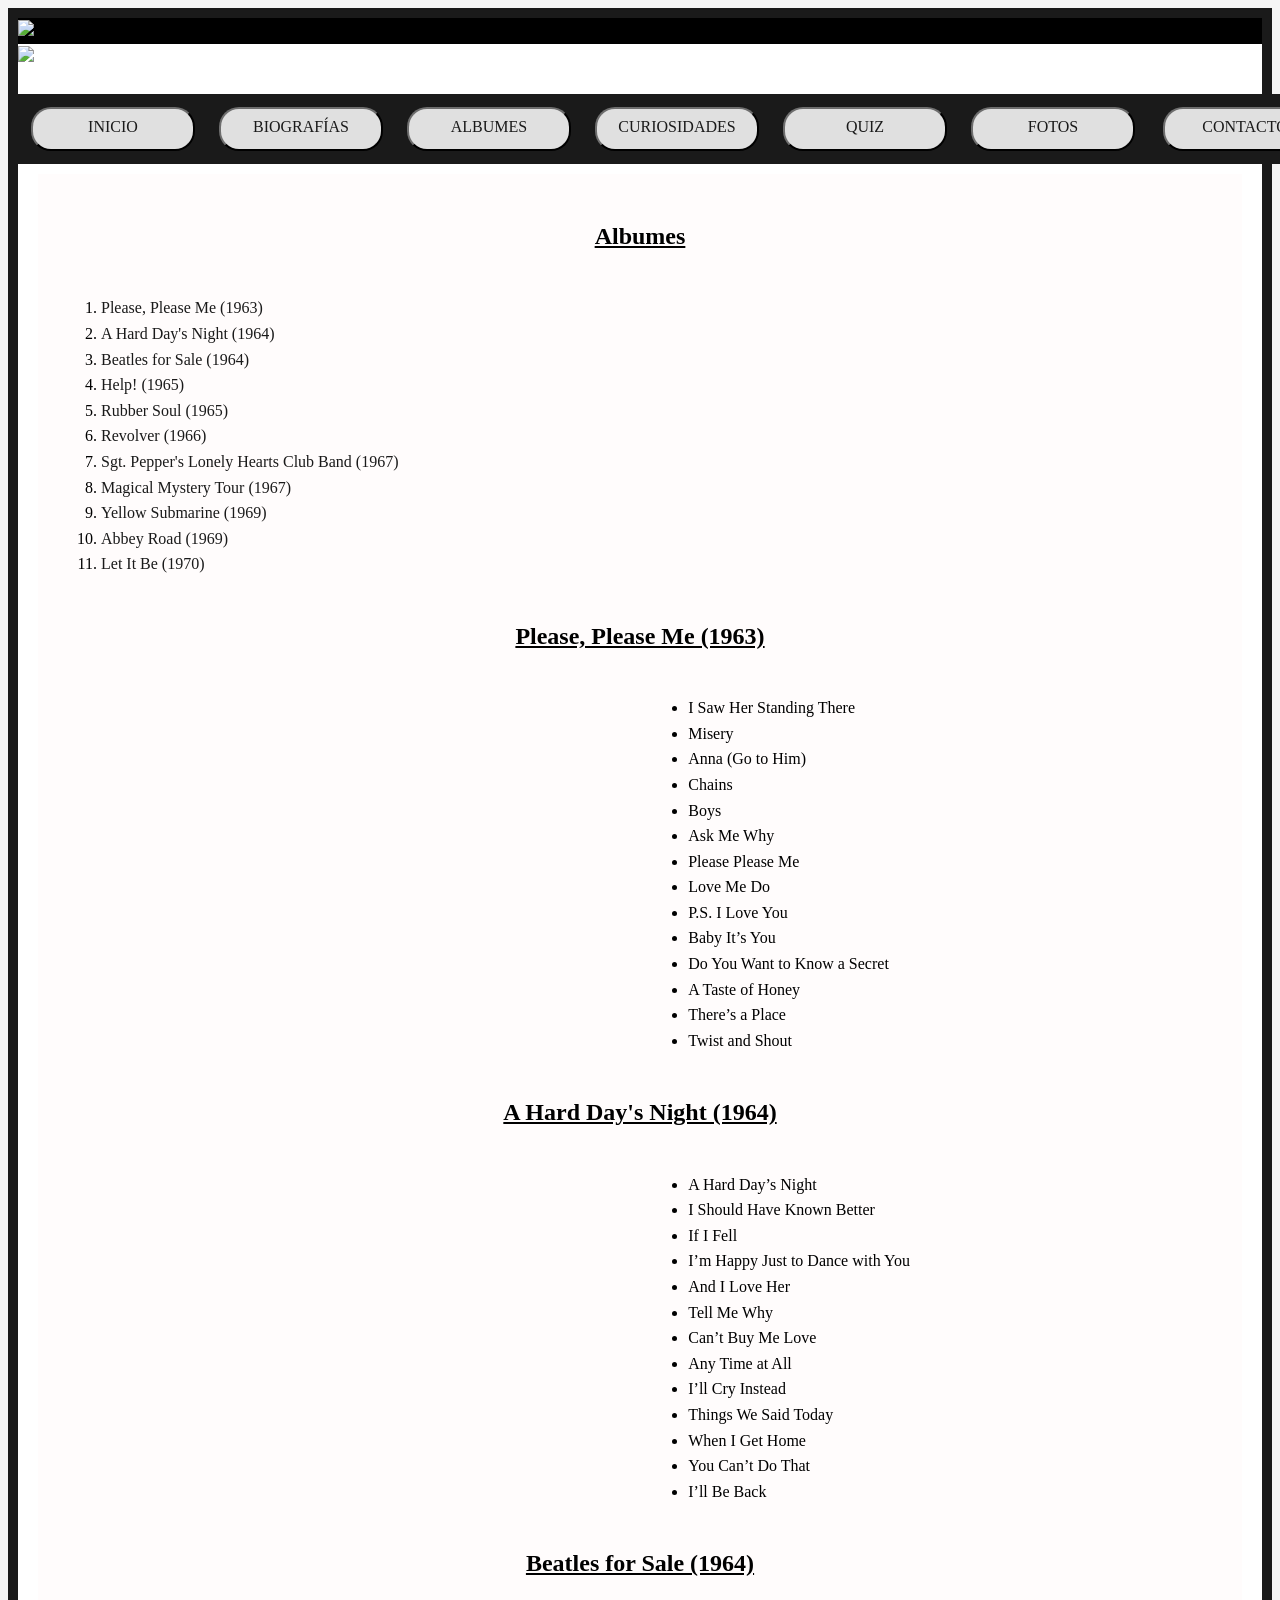
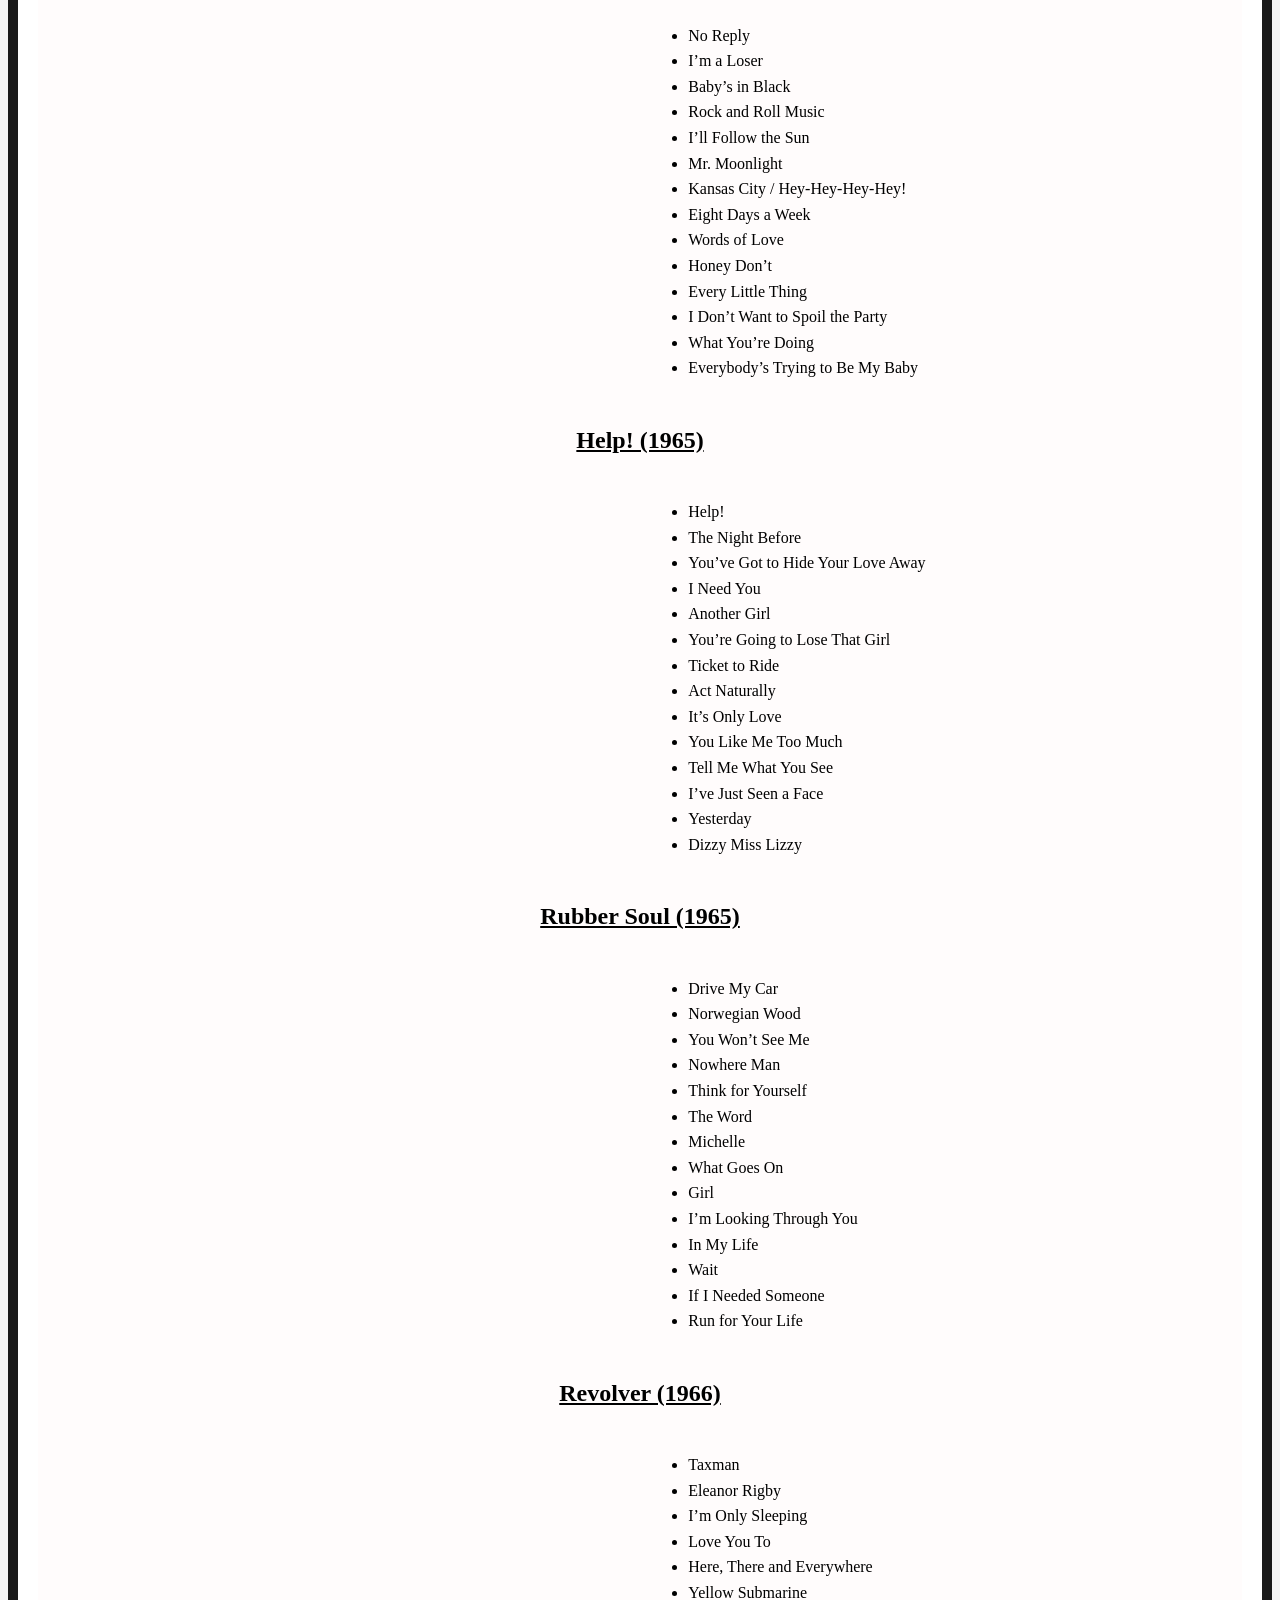
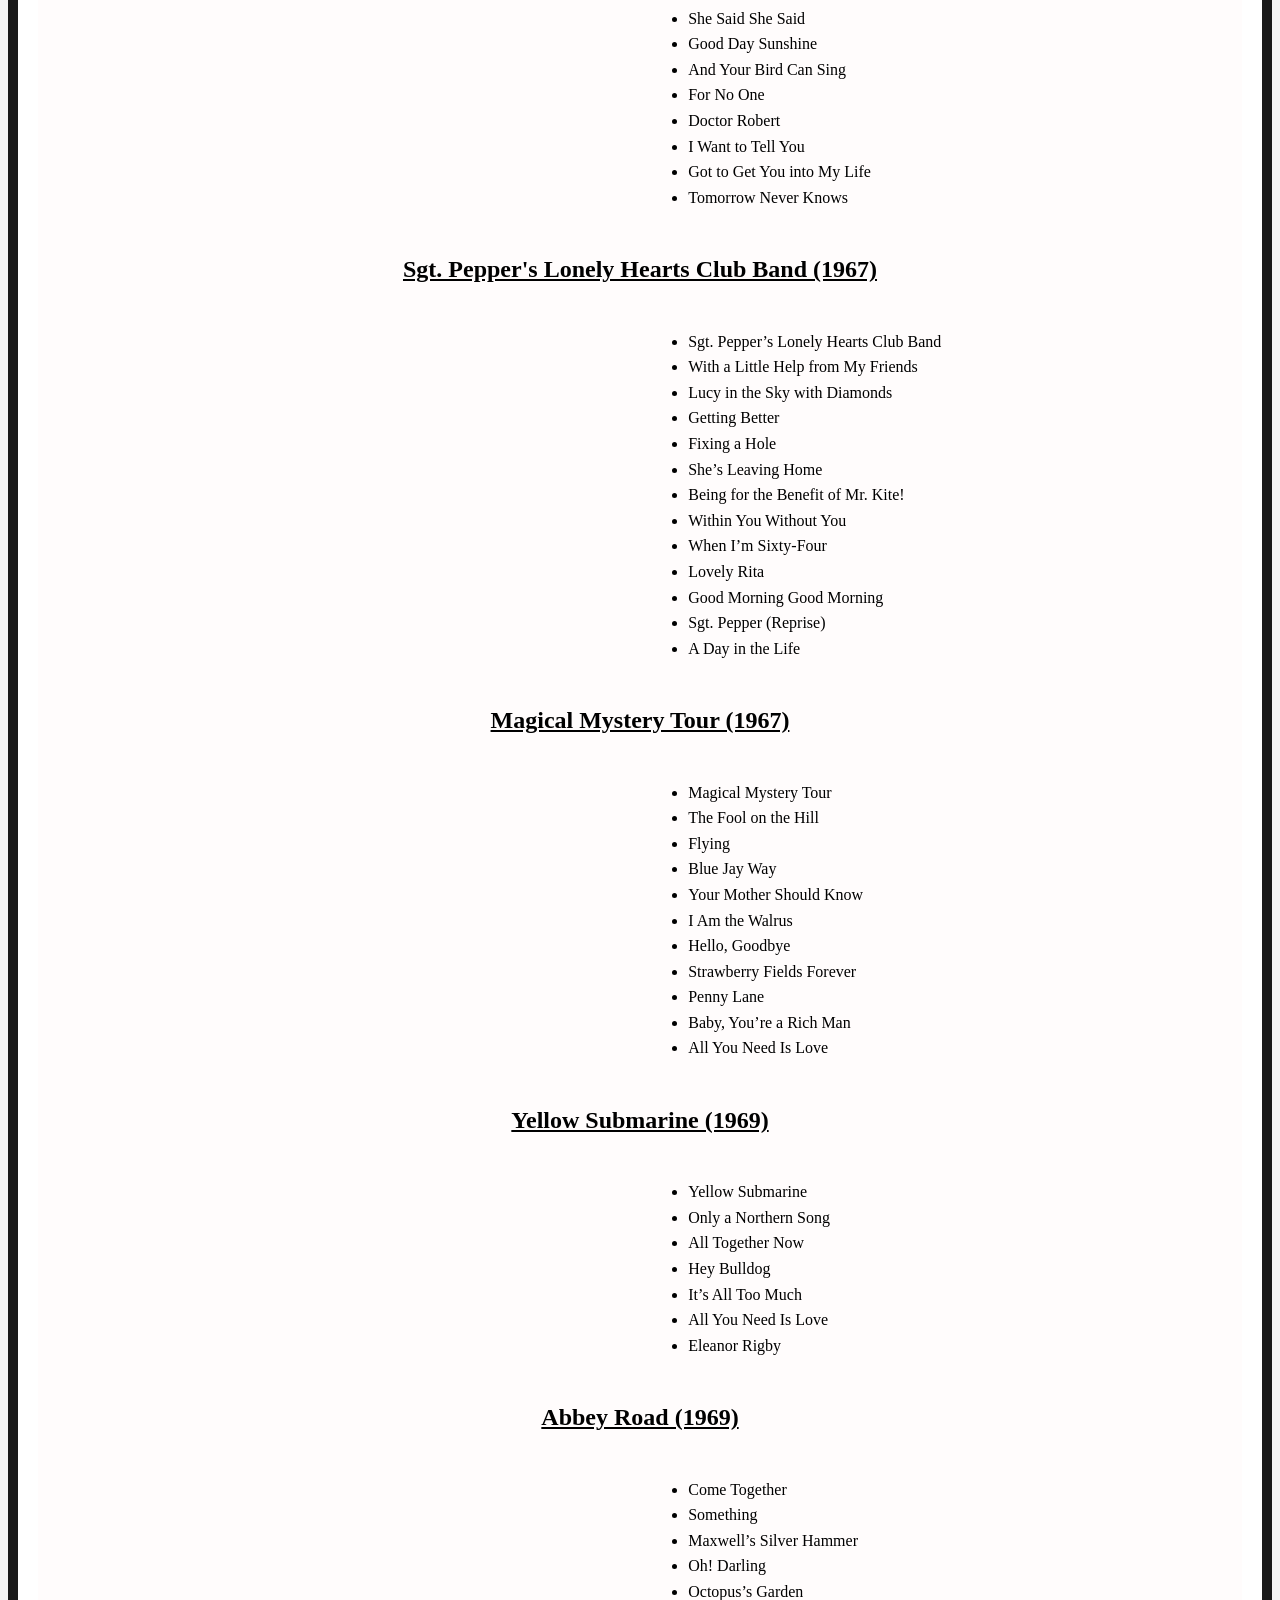
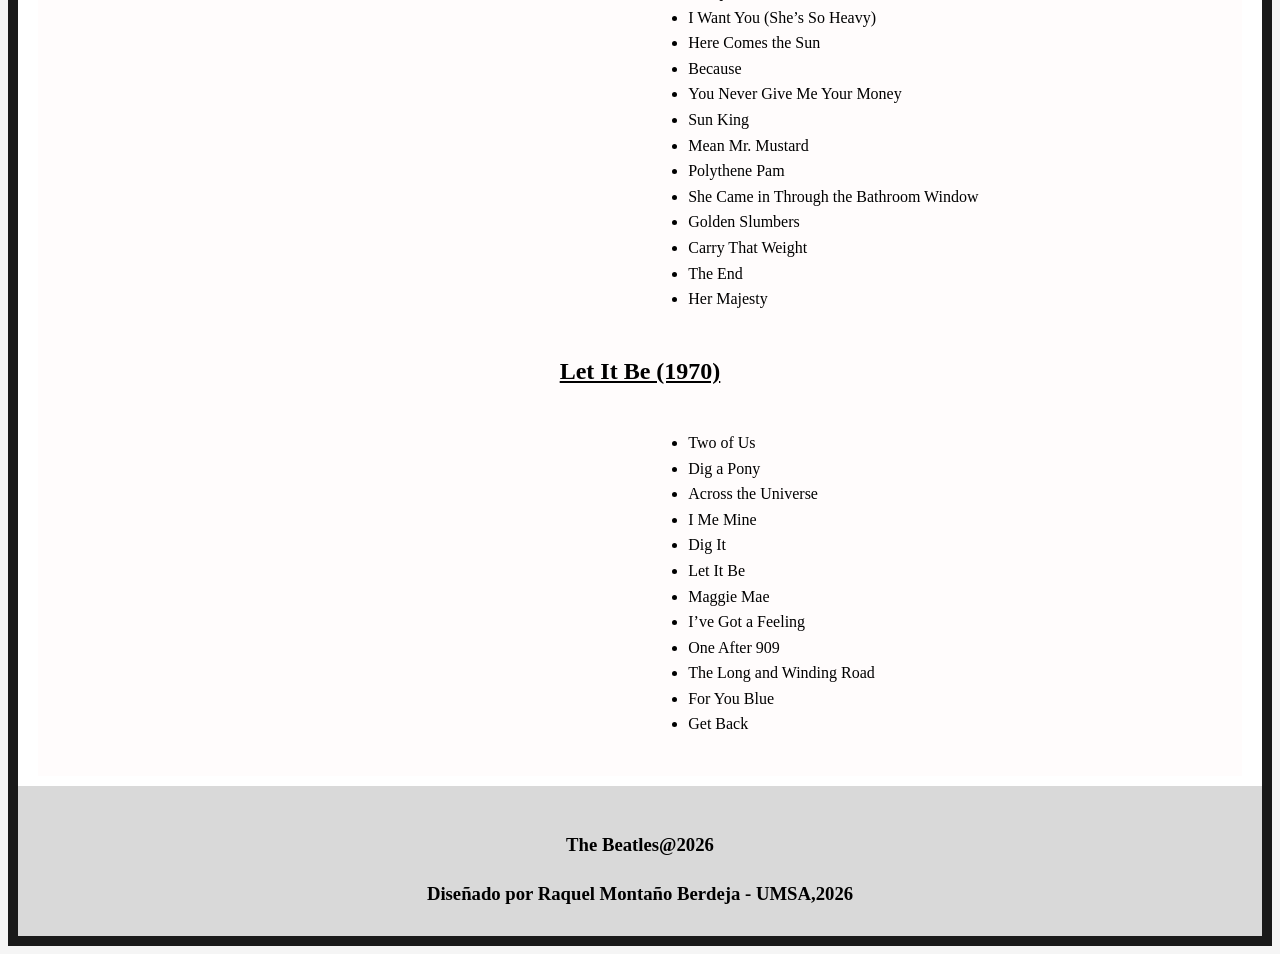
==== PAGINAS/albumes.html @ cc283a21 "Add files via upload" ====
<!DOCTYPE html>
<html lang="en">
<head>
    <meta charset="UTF-8">
    <meta http-equiv="X-UA-Compatible" content="IE=edge">
    <meta name="viewport" content="width=device-width, initial-scale=1.0">
    <title>ALBUMES</title>
    <link rel="stylesheet" href="../CSS/estilo1.css">
</head>
<body>
    <div class="padre">
        <header>
            <table>
                    <div class="banner"><img src="../IMAGENES/header.jpg"></div>
                    <div class="logo"><img src="../IMAGENES/logoo.png"></div>            
        </header>
        <nav>
            <center>
            <table id="menu">
                <tr>
                    <td><div class="caja"><a href="../index.html">INICIO</a></div></td>
                    <td><div class="caja"><a href="biografias.html">BIOGRAFÍAS</a></div></td>
                    <td><div class="caja"><a href="#">ALBUMES</a></div></td>
                    <td><div class="caja"><a href="curiosidades.html">CURIOSIDADES</a></div></td>
                    <td><div class="caja"><a href="quiz.html">QUIZ</a></div></td>
                    <td><div class="caja"><a href="fotos.html">FOTOS</a></div><td>
                    <td><div class="caja"><a href="contacto.html">CONTACTO</a></div></td>
                </tr>
            </table>
            </center>
        </nav>
        <section>
            <div class="album">
                <table>
                    <tr>
                        <td colspan="2"><h1>Albumes</h1></td>
                    </tr>
                    <tr>
                        <td>
                            <ol>
                                <li><a href="#a1">Please, Please Me (1963)</a></li>
                                <li><a href="#a2">A Hard Day's Night (1964)</a></li>
                                <li><a href="#a3">Beatles for Sale (1964)</a></li>
                                <li><a href="#a4">Help! (1965)</a></li>
                                <li><a href="#a5">Rubber Soul (1965)</a></li>
                                <li><a href="#a6">Revolver (1966)</a></li>
                                <li><a href="#a7">Sgt. Pepper's Lonely Hearts Club Band (1967)</a></li>
                                <li><a href="#a8">Magical Mystery Tour (1967)</a></li>
                                <li><a href="#a9">Yellow Submarine (1969)</a></li>
                                <li><a href="#a10">Abbey Road (1969)</a></li>
                                <li><a href="#a11">Let It Be (1970)</a></li>
                            </ol>
                        </td>
                    </tr>
                    <tr>
                        <td colspan="2" id="a1"><h2>Please, Please Me (1963)</h2></td>
                    </tr>
                    <tr>
                        <td><center><a href="https://www.youtube.com/watch?v=oxwAB3SECtc&list=PLycVTiaj8OI9COuVDJdw_RdBWy11ALc4T" target="_blank"><img src="../IMAGENES/albumes/please me.jpg" alt=""></a></center></td>
                        <td>
                            <ul>
                                <li>I Saw Her Standing There</li>
                                <li>Misery</li>
                                <li>Anna (Go to Him)</li>
                                <li>Chains</li>
                                <li>Boys</li>
                                <li>Ask Me Why</li>
                                <li>Please Please Me</li>
                                <li>Love Me Do</li>
                                <li>P.S. I Love You</li>
                                <li>Baby It’s You</li>
                                <li>Do You Want to Know a Secret</li>
                                <li>A Taste of Honey</li>
                                <li>There’s a Place</li>
                                <li>Twist and Shout</li>
                            </ul>
                        </td>
                    </tr>
                    <tr>
                        <td colspan="2" id="a2"><h2>A Hard Day's Night (1964)</h2></td>
                    </tr>
                    <tr>
                        <td><center><a href="https://www.youtube.com/watch?v=zx2TFk0vh1I&list=PLL-NbN8uTOigMzJeKq7XgyNJQwtc_y5aq" target="_blank"><img src="../IMAGENES/albumes/hards days.jpg" alt=""></a></center></td>
                        <td>
                            <ul>
                                <li>A Hard Day’s Night</li>
                                <li>I Should Have Known Better</li>
                                <li>If I Fell</li>
                                <li>I’m Happy Just to Dance with You</li>
                                <li>And I Love Her</li>
                                <li>Tell Me Why</li>
                                <li>Can’t Buy Me Love</li>
                                <li>Any Time at All</li>
                                <li>I’ll Cry Instead</li>
                                <li>Things We Said Today</li>
                                <li>When I Get Home</li>
                                <li>You Can’t Do That</li>
                                <li>I’ll Be Back</li>
                            </ul>
                        </td>
                    </tr>
                    <tr>
                        <td colspan="2" id="a3"><h2>Beatles for Sale (1964)</h2></td>
                    </tr>
                    <tr>
                        <td><center><a href="https://www.youtube.com/watch?v=YgFo9STa70E&list=PL_O_p_fmCqpYoAIfLW4T7r-yksNnX1cSQ" target="_blank"><img src="../IMAGENES/albumes/for sale.jpg" alt=""></a></center></td>
                        <td>
                            <ul>
                                <li>No Reply</li>
                                <li>I’m a Loser</li>
                                <li>Baby’s in Black</li>
                                <li>Rock and Roll Music</li>
                                <li>I’ll Follow the Sun</li>
                                <li>Mr. Moonlight</li>
                                <li>Kansas City / Hey-Hey-Hey-Hey!</li>
                                <li>Eight Days a Week</li>
                                <li>Words of Love</li>
                                <li>Honey Don’t</li>
                                <li>Every Little Thing</li>
                                <li>I Don’t Want to Spoil the Party</li>
                                <li>What You’re Doing</li>
                                <li>Everybody’s Trying to Be My Baby</li>
                            </ul>
                        </td>
                    </tr>
                    <tr>
                        <td colspan="2" id="a4"><h2>Help! (1965)</h2></td>
                    </tr>
                    <tr>
                        <td><center><a href="https://www.youtube.com/watch?v=MKUex3fci5c&list=PLL-NbN8uTOiiWzeifD2gaqzISu_-9EdrI" target="_blank"><img src="../IMAGENES/albumes/help.jpg" alt=""></a></center></td>
                        <td>
                            <ul>
                                <li>Help!</li>
                                <li>The Night Before</li>
                                <li>You’ve Got to Hide Your Love Away</li>
                                <li>I Need You</li>
                                <li>Another Girl</li>
                                <li>You’re Going to Lose That Girl</li>
                                <li>Ticket to Ride</li>
                                <li>Act Naturally</li>
                                <li>It’s Only Love</li>
                                <li>You Like Me Too Much</li>
                                <li>Tell Me What You See</li>
                                <li>I’ve Just Seen a Face</li>
                                <li>Yesterday</li>
                                <li>Dizzy Miss Lizzy</li>
                            </ul>
                        </td>
                    </tr>
                    <tr>
                        <td colspan="2" id="a5"><h2>Rubber Soul (1965)</h2></td>
                    </tr>
                    <tr>
                        <td><center><a href="https://www.youtube.com/watch?v=kfSQkZuIx84&list=PLycVTiaj8OI9Ptzsl9nzxfwUgZ0jx-Hyb" target="_blank"><img src="../IMAGENES/albumes/rubber.jpg" alt=""></a></center></td>
                        <td>
                            <ul>
                                <li>Drive My Car</li>
                                <li>Norwegian Wood</li>
                                <li>You Won’t See Me</li>
                                <li>Nowhere Man</li>
                                <li>Think for Yourself</li>
                                <li>The Word</li>
                                <li>Michelle</li>
                                <li>What Goes On</li>
                                <li>Girl</li>
                                <li>I’m Looking Through You</li>
                                <li>In My Life</li>
                                <li>Wait</li>
                                <li>If I Needed Someone</li>
                                <li>Run for Your Life</li>
                            </ul>
                        </td>
                    </tr>
                    <tr>
                        <td colspan="2" id="a6"><h2>Revolver (1966)</h2></td>
                    </tr>
                    <tr>
                        <td><center><a href="https://www.youtube.com/watch?v=l0zaebtU-CA&list=PLycVTiaj8OI9QBZWsldja1JJwsIO-2xtY" target="_blank"><img src="../IMAGENES/albumes/revolver.jpg" alt=""></a></center></td>
                        <td>
                            <ul>
                                <li>Taxman</li>
                                <li>Eleanor Rigby</li>
                                <li>I’m Only Sleeping</li>
                                <li>Love You To</li>
                                <li>Here, There and Everywhere</li>
                                <li>Yellow Submarine</li>
                                <li>She Said She Said</li>
                                <li>Good Day Sunshine</li>
                                <li>And Your Bird Can Sing</li>
                                <li>For No One</li>
                                <li>Doctor Robert</li>
                                <li>I Want to Tell You</li>
                                <li>Got to Get You into My Life</li>
                                <li>Tomorrow Never Knows</li>
                            </ul>
                        </td>
                    </tr>
                    <tr>
                        <td colspan="2" id="a7"><h2>Sgt. Pepper's Lonely Hearts Club Band (1967)</h2></td>
                    </tr>
                    <tr>
                        <td><center><a href="https://www.youtube.com/watch?v=VtXl8xAPAtA&list=PL3PhWT10BW3VDM5IcVodrdUpVIhU8f7Z-" target="_blank"><img src="../IMAGENES/albumes/sgt pepper.jpg" alt=""></a></center></td>
                        <td>
                            <ul>
                                <li>Sgt. Pepper’s Lonely Hearts Club Band</li>
                                <li>With a Little Help from My Friends</li>
                                <li>Lucy in the Sky with Diamonds</li>
                                <li>Getting Better</li>
                                <li>Fixing a Hole</li>
                                <li>She’s Leaving Home</li>
                                <li>Being for the Benefit of Mr. Kite!</li>
                                <li>Within You Without You</li>
                                <li>When I’m Sixty-Four</li>
                                <li>Lovely Rita</li>
                                <li>Good Morning Good Morning</li>
                                <li>Sgt. Pepper (Reprise)</li>
                                <li>A Day in the Life</li>
                            </ul>
                        </td>
                    </tr>
                    <tr>
                        <td colspan="2" id="a8"><h2>Magical Mystery Tour (1967)</h2></td>
                    </tr>
                    <tr>
                        <td><center><a href="https://www.youtube.com/watch?v=l8WMGBuNaus&list=PLI6kLIhBBwmQ1seNas_7qvTmBc05BKw5v" target="_blank"><img src="../IMAGENES/albumes/magical.jpg" alt=""></a></center></td>
                        <td>
                            <ul>
                                <li>Magical Mystery Tour</li>
                                <li>The Fool on the Hill</li>
                                <li>Flying</li>
                                <li>Blue Jay Way</li>
                                <li>Your Mother Should Know</li>
                                <li>I Am the Walrus</li>
                                <li>Hello, Goodbye</li>
                                <li>Strawberry Fields Forever</li>
                                <li>Penny Lane</li>
                                <li>Baby, You’re a Rich Man</li>
                                <li>All You Need Is Love</li>
                            </ul>
                        </td>
                    </tr>
                    <tr>
                        <td colspan="2" id="a9"><h2>Yellow Submarine (1969)</h2></td>
                    </tr>
                    <tr>
                        <td><center><a href="https://www.youtube.com/watch?v=m2uTFF_3MaA&list=PLycVTiaj8OI9L0jXl4N1X2lVQxN1n7N0k" target="_blank"><img src="../IMAGENES/albumes/submarine.jpg" alt=""></a></center></td>
                        <td>
                            <ul>
                                <li>Yellow Submarine</li>
                                <li>Only a Northern Song</li>
                                <li>All Together Now</li>
                                <li>Hey Bulldog</li>
                                <li>It’s All Too Much</li>
                                <li>All You Need Is Love</li>
                                <li>Eleanor Rigby</li>
                            </ul>
                        </td>
                    </tr>
                    <tr>
                        <td colspan="2" id="a10"><h2>Abbey Road (1969)</h2></td>
                    </tr>
                    <tr>
                        <td><center><a href="https://www.youtube.com/watch?v=oolpPmuK2I8&list=PLycVTiaj8OI-kwvNjgvvopMJt__x-y5mD" target="_blank"><img src="../IMAGENES/albumes/abbey.jpg" alt=""></a></center></td>
                        <td>
                            <ul>
                                <li>Come Together</li>
                                <li>Something</li>
                                <li>Maxwell’s Silver Hammer</li>
                                <li>Oh! Darling</li>
                                <li>Octopus’s Garden</li>
                                <li>I Want You (She’s So Heavy)</li>
                                <li>Here Comes the Sun</li>
                                <li>Because</li>
                                <li>You Never Give Me Your Money</li>
                                <li>Sun King</li>
                                <li>Mean Mr. Mustard</li>
                                <li>Polythene Pam</li>
                                <li>She Came in Through the Bathroom Window</li>
                                <li>Golden Slumbers</li>
                                <li>Carry That Weight</li>
                                <li>The End</li>
                                <li>Her Majesty</li>
                            </ul>
                        </td>
                    </tr>
                    <tr>
                        <td colspan="2" id="a11"><h2>Let It Be (1970)</h2></td>
                    </tr>
                    <tr>
                        <td><center><a href="https://www.youtube.com/watch?v=cLQox8e9688&list=PLycVTiaj8OI-aOPBmpwUlhQp83Puf0hLX" target="_blank"><img src="../IMAGENES/albumes/let it.png" alt=""></a></center></td>
                        <td>
                            <ul>
                                <li>Two of Us</li>
                                <li>Dig a Pony</li>
                                <li>Across the Universe</li>
                                <li>I Me Mine</li>
                                <li>Dig It</li>
                                <li>Let It Be</li>
                                <li>Maggie Mae</li>
                                <li>I’ve Got a Feeling</li>
                                <li>One After 909</li>
                                <li>The Long and Winding Road</li>
                                <li>For You Blue</li>
                                <li>Get Back</li>
                            </ul>
                        </td>
                    </tr>
                </table>
            </div>
        </section>
        <footer>
            <br>
            <h3>The Beatles@2026</h3>
            <h3>Diseñado por Raquel Montaño Berdeja - UMSA,2026</h3>
        </footer>
    </div>
</body>
</html>
---- CSS/estilo1.css ----
body{
    background-color: #f5f5f5;
}
.padre{
    background-color: #1a1a1a;
    padding: 10px;
    font-family: Cambria, Cochin, Georgia, Times, 'Times New Roman', serif;
    line-height: 1.6;
}
header{
    width: 100%;
    background-color: #ffffff;
}
.logo{
    width: 60px;
img{
width: 150px;
margin-top: -100px;
}
}
#titulo{
    text-align: center;
    text-decoration: underline;
}
.banner{
    width: 100%;
    background-color: #000000;
img{
    width: 100%;
}
img:hover{
    opacity: 60%;
}
}
nav{
    width: 100%;
    margin: 5px;
    background-color: #1a1a1a;
}
#menu{
    background-color: #1a1a1a;
    td{
        background-color: #1a1a1a;
    }
}
table{
    width: 100%;
    height: 20px;
}

td{
    width: auto;
}
.caja{
    width: 150px;
    height: 30px;
    text-align: center;
    vertical-align: middle;
    border-radius: 20px;
    border: 2px;
    border-style: outset;
    border-color: #1a1a1a;
    background-color: #e0e0e0;
    padding: 5px;
    margin: 10px;
}
.caja:hover{
    background-color: #1a1a1a;
    color: white;
}
a{
    text-decoration: none;
    color: #1a1a1a;
}
a:hover{
    color:white;
}
footer{
    background-color: #d9d9d9;
    height: 150px;

}
h2{text-align: center;}
h3{text-align: center;}
section{
    margin: 10px;
}
.contenido{ 
    margin: 15px;
    padding: 10px;
    h1{
        text-align: center;
        text-decoration: underline;
    }
    img{
        width: 250px;
    }
    td{
        padding: 10px;
    }
    li{
        font-size: larger;
    }
    p{
        text-align: justify;
    }
}
.descubre{
    text-align: center;
    margin: 20px;
a{
    border: 2px;
    border-radius: 10px;
    background-color: white;
    border-color: #1a1a1a;
    border-style: solid;
    padding: 10px;
    padding-left: 20px;
    padding-right: 20px;
    text-decoration: none;
    color: #1a1a1a;
}
a:hover{
    background-color: #1a1a1a;
    color: white;
}
}
.right{
    border: 2px;
    border-color: #1a1a1a;
    border-style: solid;
    border-radius: 5px;
    margin: 10px;
    padding: 10px;
img{
    width: 250px;
    background-color: #d9d9d9;
}
img:hover{
    opacity: 70%;
}
p{
    text-align: center;
    height: 40px;
}
}
.cuanto{
    background-color: #1a1a1a;
    color: white;
    padding: 20px;
h4{
    text-align: center;
    font-size: 30px;
}
.descubrelo{
    text-align: center;
    margin: 20px;
}
a{
    border: 2px;
    border-radius: 10px;
    border-color: rgb(255, 255, 255);
    border-style: solid;
    padding: 10px;
    padding-left: 20px;
    padding-right: 20px;
    text-decoration: none;
    color: #1a1a1a;
    background-color: white;
}
a:hover{
    background-color: #1a1a1a;
    color: white;
}
}
.audio{
    color: white;
    display: flex;
    margin: 10px;
    padding: 20px;
a{
    color: white;
}
td{
    text-align: center;
}
table{
    background-color: #1a1a1a;
}
}
.imagenes{
    background-color: white;
    margin: 10px;
    width: 100%;
video{
    width: 500px;
}
img{
    width: 300px;
}
table{
    border-color: white;
}
tr{
    background-color: white;
}
td{
    background-color: white;
    text-align: center;
}
}
.biografias{
    text-align: justify;
}
.titulo1{
    text-align: center;
}
.b1{
    img{
        width: 400px;
        align-content: center;
    }
}
.b2{
    background-color: #1a1a1a;
    color: white;
    tr{
        background-color: #1a1a1a;
    }
    img{
        width: 400px;
        align-content: center;
    }
}
.bt{
    text-align: center;
    background-color: #1a1a1a;
    color: white;
    tr{
        background-color: #1a1a1a;
    }
}
.album{
    background-color: #fffcfc;
    padding: 20px;
    margin: 10px;
    text-align: justify;
h1, h2{
    text-align: center;
    text-decoration: underline;
}
img{
    width: 400px;
}
}
.cur1{
    img{
        width: 400px;
    }
    p{
        text-align: center;
    }
    li{
        text-align: justify;
    }
}
.t1{
img{
    width: 250px;
}
}
.t2{
img{
    width: 250px;
}
}
.t4{
img{
    width: 500px;
}
}
.h2{
img{
    width: 500px;
}
}
.ft{
    td {
    text-align: center;
    border-style: solid;
    border-color: #1a1a1a;
    border:3px;
}
}
.q1{
    text-align: center;
    padding: 10px;
    img{
            width: 300px;
    }
}
.q2{
    text-align: center;
    img{
        width: 600px;
    }
}
form{ 
    background: white;
    padding: 20px; 
    border-radius: 10px; 
    width: 600px; 
    margin: 10px; 
} 
h2{ 
    text-align: center; 
} 
.pregunta{ 
    margin-bottom: 15px; 
} 
button{ 
    margin-top: 15px; 
    padding: 10px; 
    background-color: black; 
    color: white; 
    cursor: pointer; 
}
button:hover{
    background-color: #ffffff;
    color: #000000;
}
.contacto {
    background: #ffffff;
    padding: 20px;
    max-width: 600px;
    margin: 50px auto;
    border-radius: 10px;
h1{
    text-align: center;
}
h3 {
    text-align: center;
}
form{
    text-align: center;
}
input {
    width: 100%;
    padding: 8px;
    text-align: center;
}
button {
    background: black;
    color: white;
    padding: 10px;
    width: 300px;
}
button:hover{
    background: white;
    color: black;
    padding: 10px;
}
}
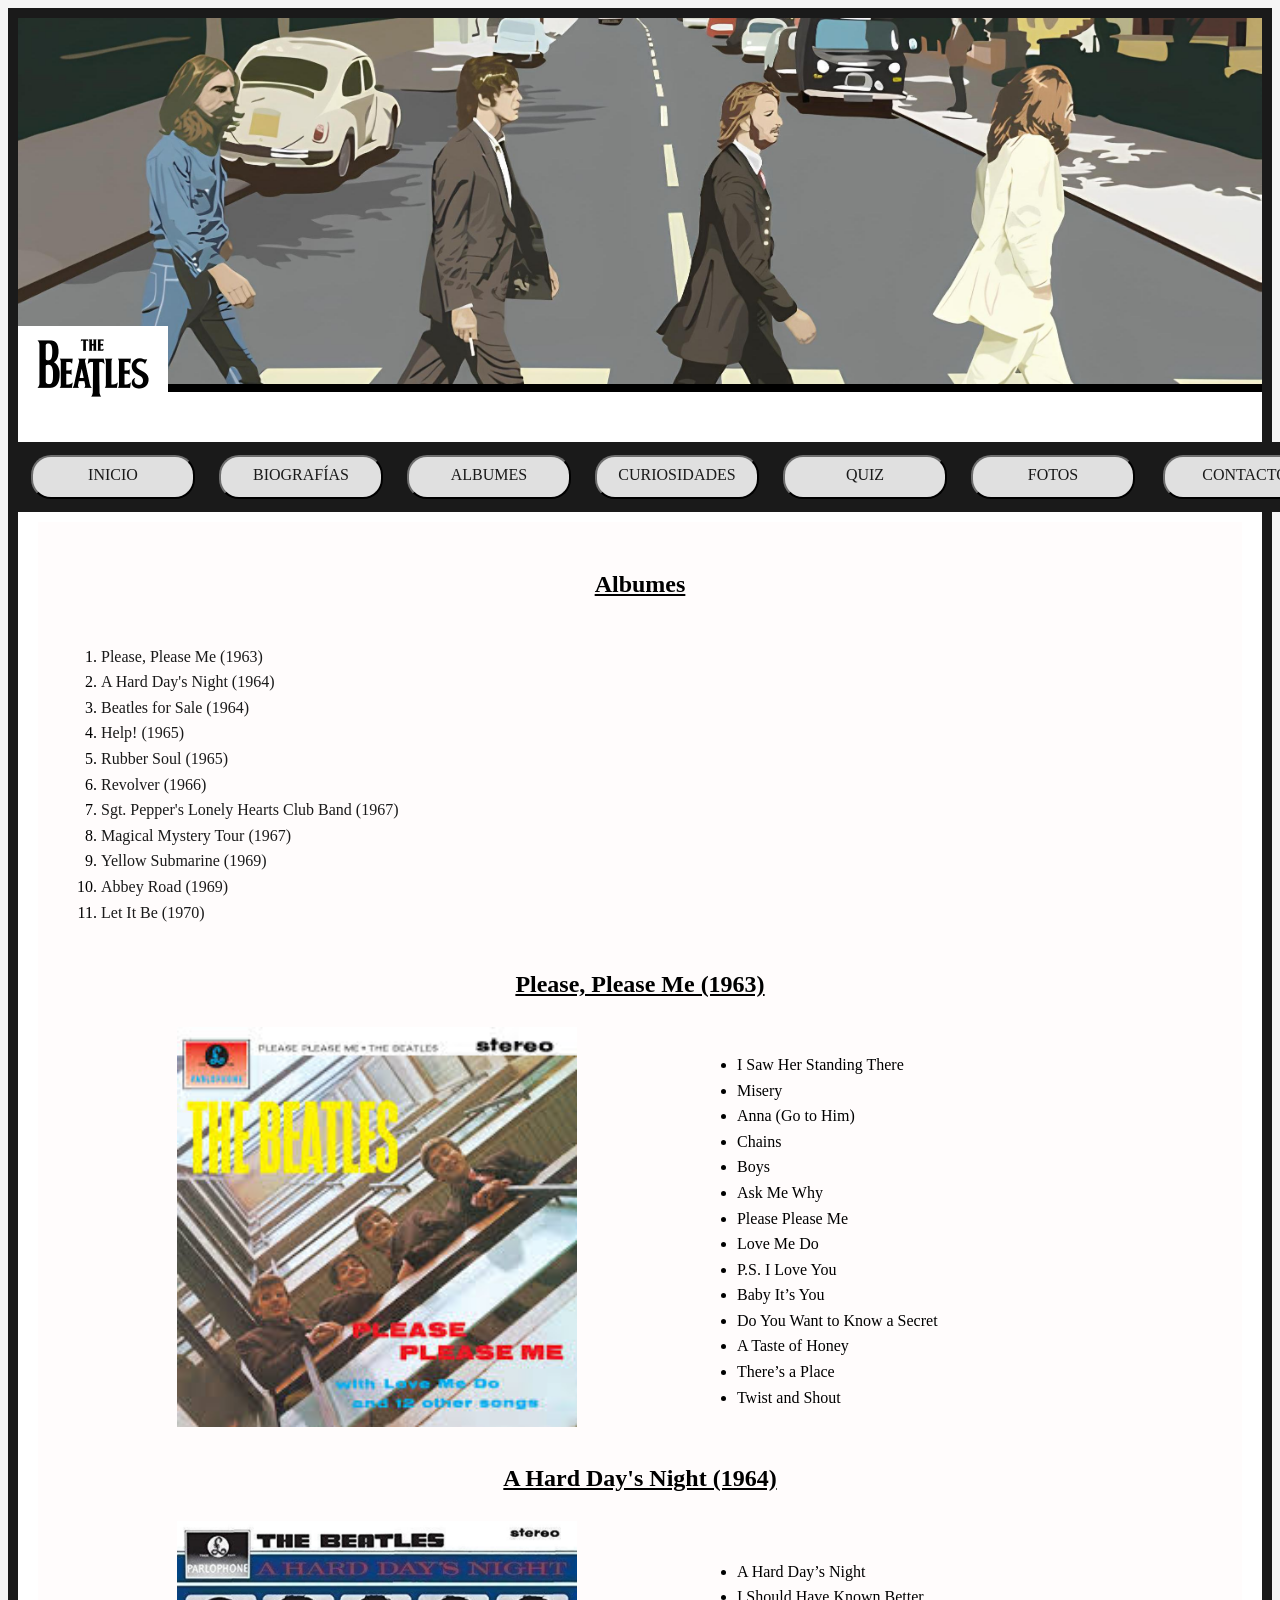
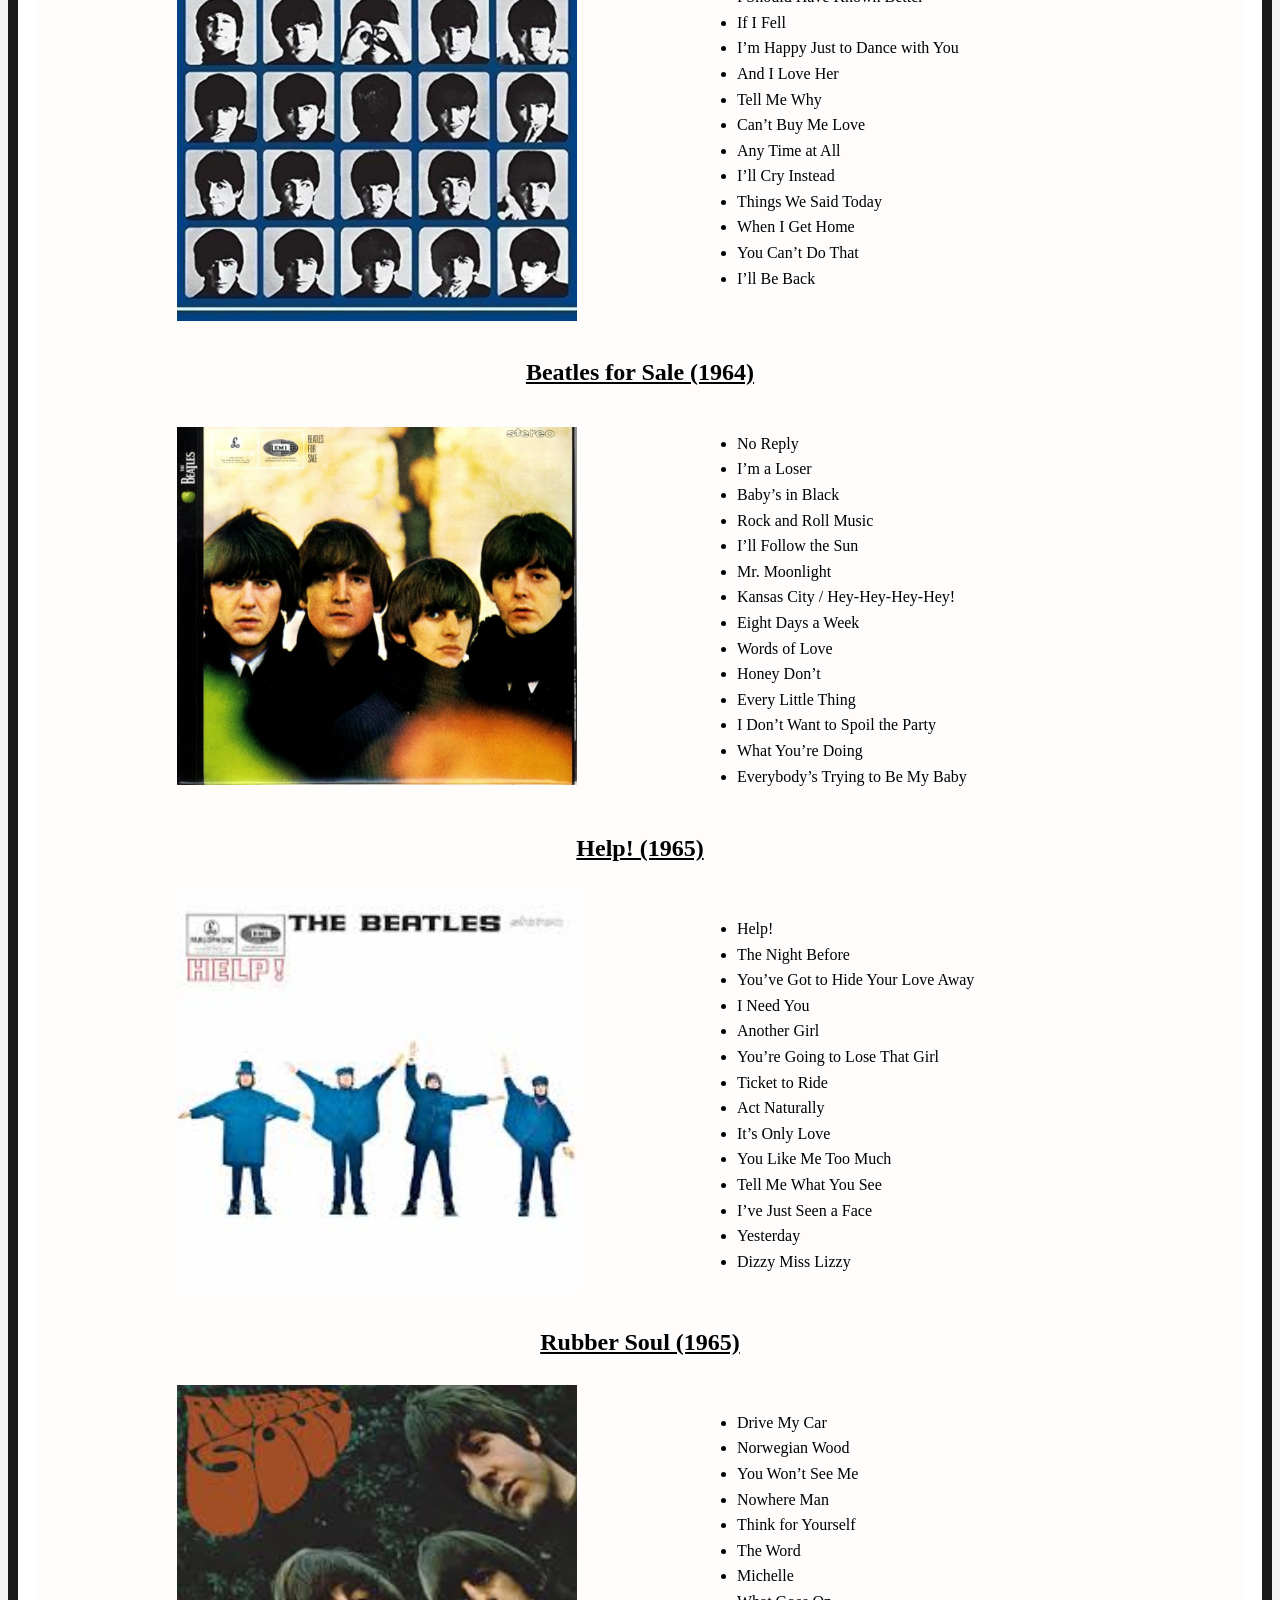
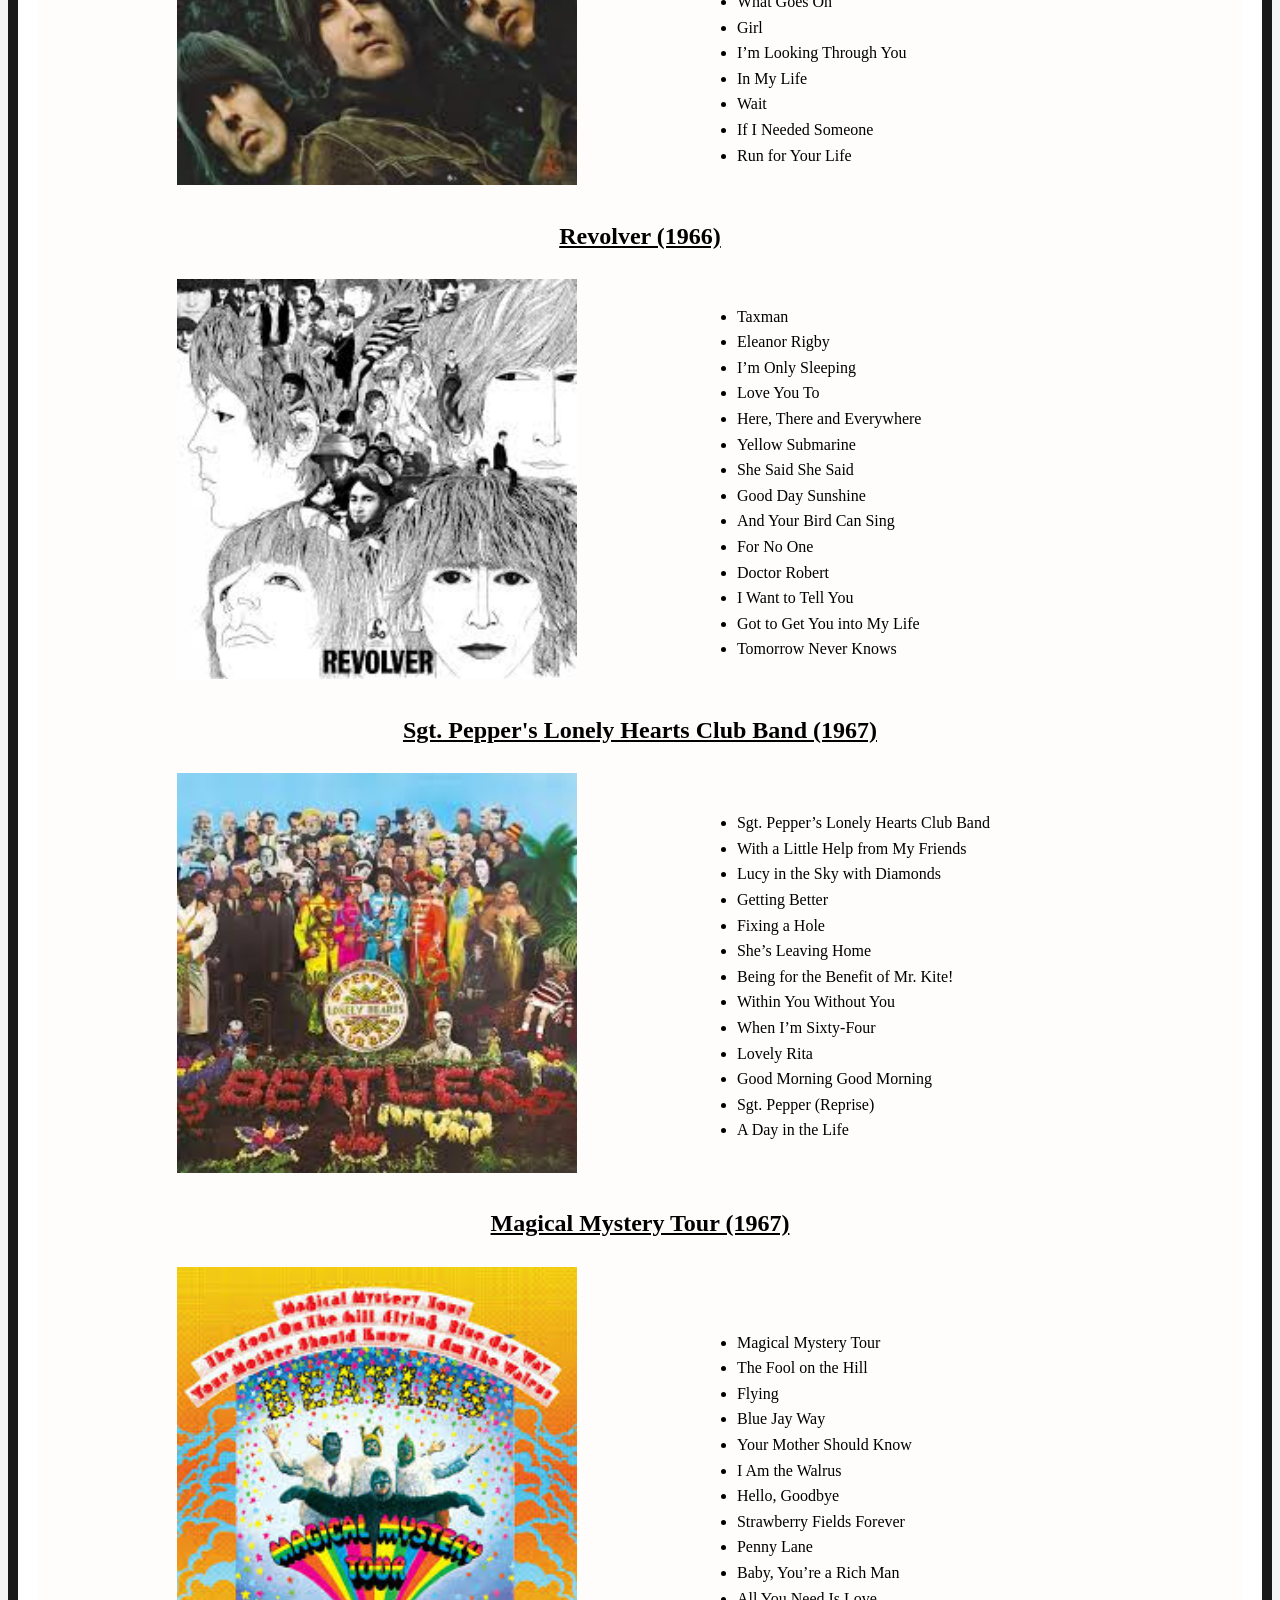
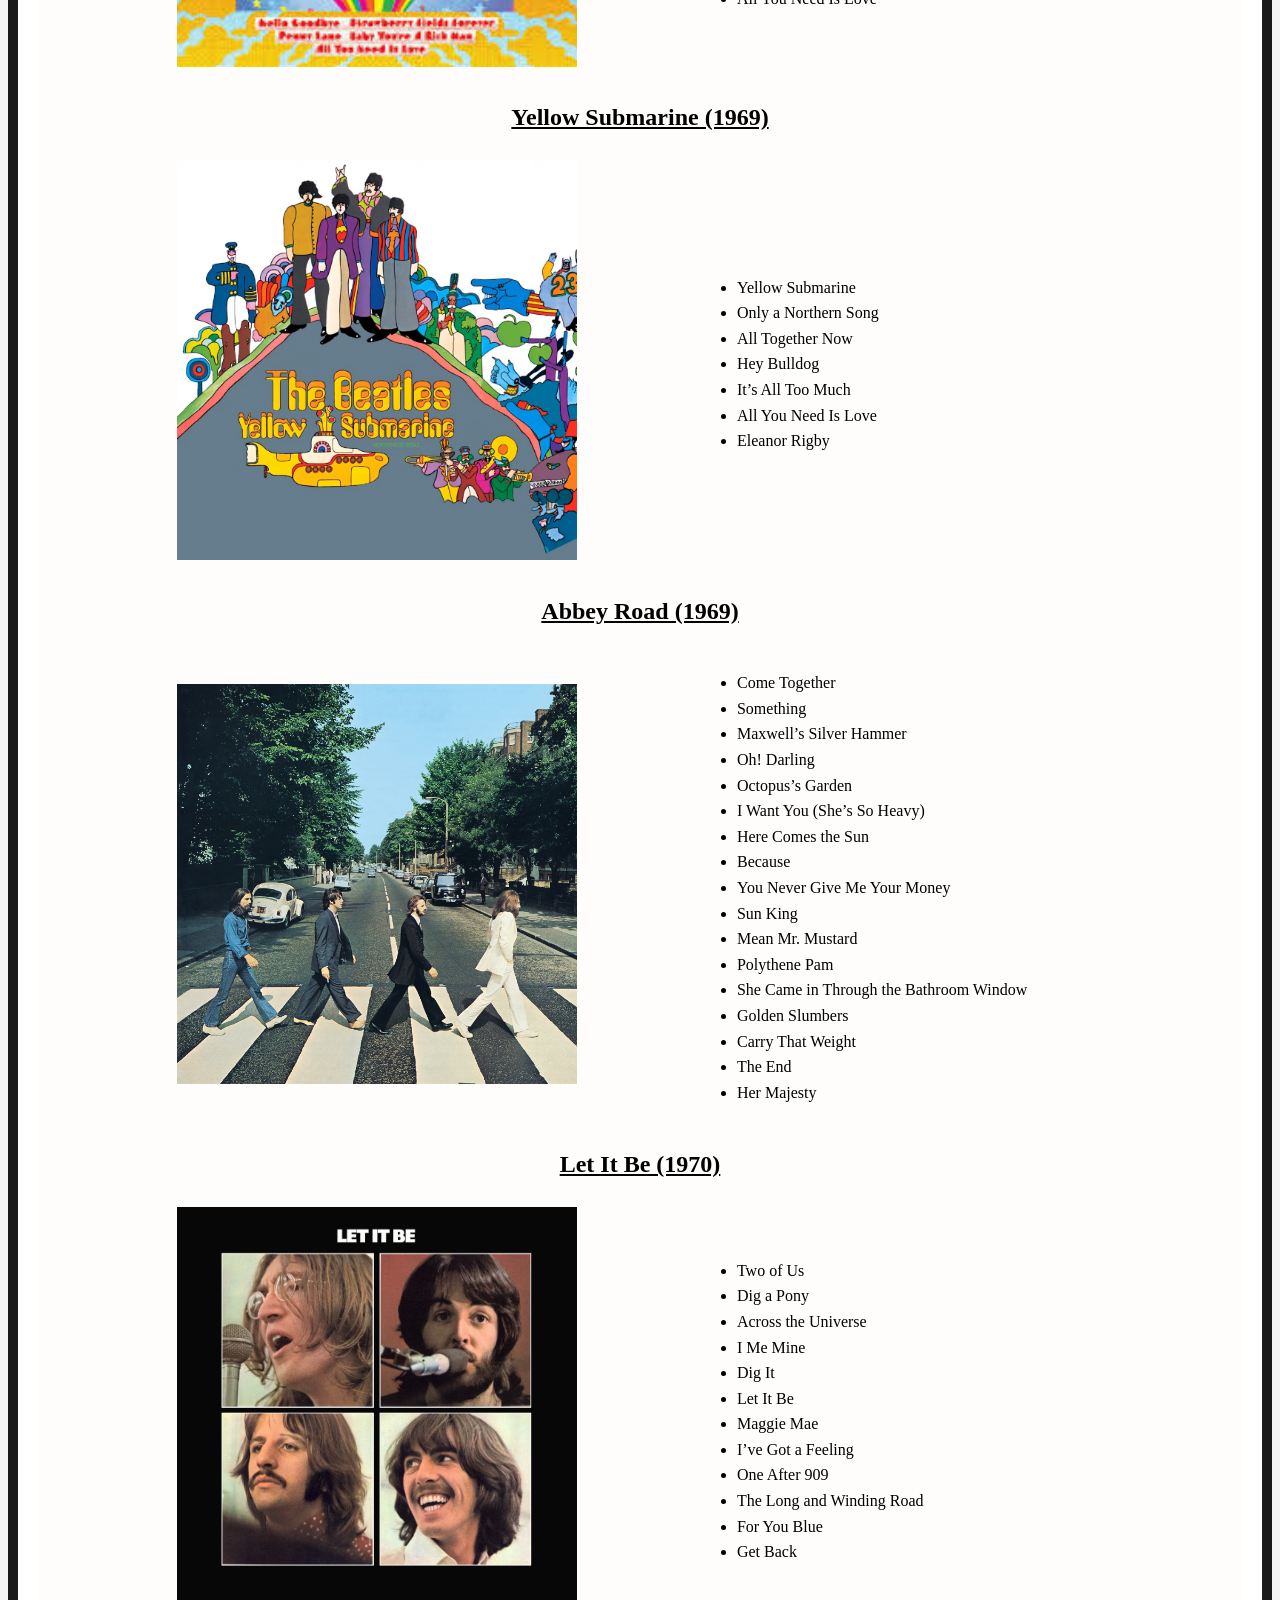
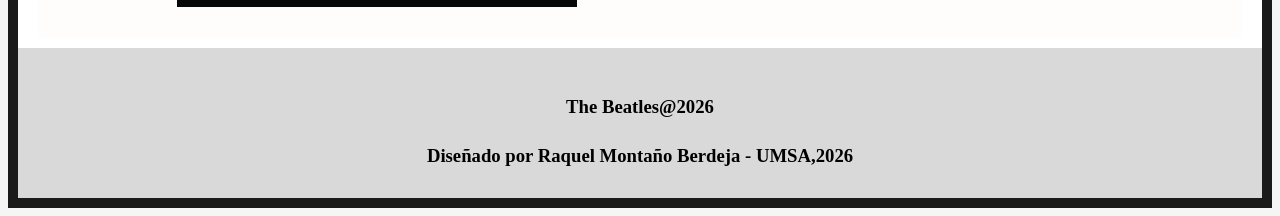
==== commit 1fc6dda5: "Update albumes.html" ====
--- a/PAGINAS/albumes.html
+++ b/PAGINAS/albumes.html
@@ -56,7 +56,7 @@
                         <td colspan="2" id="a1"><h2>Please, Please Me (1963)</h2></td>
                     </tr>
                     <tr>
-                        <td><center><a href="https://www.youtube.com/watch?v=oxwAB3SECtc&list=PLycVTiaj8OI9COuVDJdw_RdBWy11ALc4T" target="_blank"><img src="../IMAGENES/albumes/please me.jpg" alt=""></a></center></td>
+                        <td><center><a href="https://www.youtube.com/watch?v=oxwAB3SECtc&list=PLycVTiaj8OI9COuVDJdw_RdBWy11ALc4T" target="_blank"><img src="../albumes/please me.jpg" alt=""></a></center></td>
                         <td>
                             <ul>
                                 <li>I Saw Her Standing There</li>
@@ -80,7 +80,7 @@
                         <td colspan="2" id="a2"><h2>A Hard Day's Night (1964)</h2></td>
                     </tr>
                     <tr>
-                        <td><center><a href="https://www.youtube.com/watch?v=zx2TFk0vh1I&list=PLL-NbN8uTOigMzJeKq7XgyNJQwtc_y5aq" target="_blank"><img src="../IMAGENES/albumes/hards days.jpg" alt=""></a></center></td>
+                        <td><center><a href="https://www.youtube.com/watch?v=zx2TFk0vh1I&list=PLL-NbN8uTOigMzJeKq7XgyNJQwtc_y5aq" target="_blank"><img src="../albumes/hards days.jpg" alt=""></a></center></td>
                         <td>
                             <ul>
                                 <li>A Hard Day’s Night</li>
@@ -103,7 +103,7 @@
                         <td colspan="2" id="a3"><h2>Beatles for Sale (1964)</h2></td>
                     </tr>
                     <tr>
-                        <td><center><a href="https://www.youtube.com/watch?v=YgFo9STa70E&list=PL_O_p_fmCqpYoAIfLW4T7r-yksNnX1cSQ" target="_blank"><img src="../IMAGENES/albumes/for sale.jpg" alt=""></a></center></td>
+                        <td><center><a href="https://www.youtube.com/watch?v=YgFo9STa70E&list=PL_O_p_fmCqpYoAIfLW4T7r-yksNnX1cSQ" target="_blank"><img src="../albumes/for sale.jpg" alt=""></a></center></td>
                         <td>
                             <ul>
                                 <li>No Reply</li>
@@ -127,7 +127,7 @@
                         <td colspan="2" id="a4"><h2>Help! (1965)</h2></td>
                     </tr>
                     <tr>
-                        <td><center><a href="https://www.youtube.com/watch?v=MKUex3fci5c&list=PLL-NbN8uTOiiWzeifD2gaqzISu_-9EdrI" target="_blank"><img src="../IMAGENES/albumes/help.jpg" alt=""></a></center></td>
+                        <td><center><a href="https://www.youtube.com/watch?v=MKUex3fci5c&list=PLL-NbN8uTOiiWzeifD2gaqzISu_-9EdrI" target="_blank"><img src="../albumes/help.jpg" alt=""></a></center></td>
                         <td>
                             <ul>
                                 <li>Help!</li>
@@ -151,7 +151,7 @@
                         <td colspan="2" id="a5"><h2>Rubber Soul (1965)</h2></td>
                     </tr>
                     <tr>
-                        <td><center><a href="https://www.youtube.com/watch?v=kfSQkZuIx84&list=PLycVTiaj8OI9Ptzsl9nzxfwUgZ0jx-Hyb" target="_blank"><img src="../IMAGENES/albumes/rubber.jpg" alt=""></a></center></td>
+                        <td><center><a href="https://www.youtube.com/watch?v=kfSQkZuIx84&list=PLycVTiaj8OI9Ptzsl9nzxfwUgZ0jx-Hyb" target="_blank"><img src="../albumes/rubber.jpg" alt=""></a></center></td>
                         <td>
                             <ul>
                                 <li>Drive My Car</li>
@@ -175,7 +175,7 @@
                         <td colspan="2" id="a6"><h2>Revolver (1966)</h2></td>
                     </tr>
                     <tr>
-                        <td><center><a href="https://www.youtube.com/watch?v=l0zaebtU-CA&list=PLycVTiaj8OI9QBZWsldja1JJwsIO-2xtY" target="_blank"><img src="../IMAGENES/albumes/revolver.jpg" alt=""></a></center></td>
+                        <td><center><a href="https://www.youtube.com/watch?v=l0zaebtU-CA&list=PLycVTiaj8OI9QBZWsldja1JJwsIO-2xtY" target="_blank"><img src="../albumes/revolver.jpg" alt=""></a></center></td>
                         <td>
                             <ul>
                                 <li>Taxman</li>
@@ -199,7 +199,7 @@
                         <td colspan="2" id="a7"><h2>Sgt. Pepper's Lonely Hearts Club Band (1967)</h2></td>
                     </tr>
                     <tr>
-                        <td><center><a href="https://www.youtube.com/watch?v=VtXl8xAPAtA&list=PL3PhWT10BW3VDM5IcVodrdUpVIhU8f7Z-" target="_blank"><img src="../IMAGENES/albumes/sgt pepper.jpg" alt=""></a></center></td>
+                        <td><center><a href="https://www.youtube.com/watch?v=VtXl8xAPAtA&list=PL3PhWT10BW3VDM5IcVodrdUpVIhU8f7Z-" target="_blank"><img src="../albumes/sgt pepper.jpg" alt=""></a></center></td>
                         <td>
                             <ul>
                                 <li>Sgt. Pepper’s Lonely Hearts Club Band</li>
@@ -222,7 +222,7 @@
                         <td colspan="2" id="a8"><h2>Magical Mystery Tour (1967)</h2></td>
                     </tr>
                     <tr>
-                        <td><center><a href="https://www.youtube.com/watch?v=l8WMGBuNaus&list=PLI6kLIhBBwmQ1seNas_7qvTmBc05BKw5v" target="_blank"><img src="../IMAGENES/albumes/magical.jpg" alt=""></a></center></td>
+                        <td><center><a href="https://www.youtube.com/watch?v=l8WMGBuNaus&list=PLI6kLIhBBwmQ1seNas_7qvTmBc05BKw5v" target="_blank"><img src="../albumes/magical.jpg" alt=""></a></center></td>
                         <td>
                             <ul>
                                 <li>Magical Mystery Tour</li>
@@ -243,7 +243,7 @@
                         <td colspan="2" id="a9"><h2>Yellow Submarine (1969)</h2></td>
                     </tr>
                     <tr>
-                        <td><center><a href="https://www.youtube.com/watch?v=m2uTFF_3MaA&list=PLycVTiaj8OI9L0jXl4N1X2lVQxN1n7N0k" target="_blank"><img src="../IMAGENES/albumes/submarine.jpg" alt=""></a></center></td>
+                        <td><center><a href="https://www.youtube.com/watch?v=m2uTFF_3MaA&list=PLycVTiaj8OI9L0jXl4N1X2lVQxN1n7N0k" target="_blank"><img src="../albumes/submarine.jpg" alt=""></a></center></td>
                         <td>
                             <ul>
                                 <li>Yellow Submarine</li>
@@ -260,7 +260,7 @@
                         <td colspan="2" id="a10"><h2>Abbey Road (1969)</h2></td>
                     </tr>
                     <tr>
-                        <td><center><a href="https://www.youtube.com/watch?v=oolpPmuK2I8&list=PLycVTiaj8OI-kwvNjgvvopMJt__x-y5mD" target="_blank"><img src="../IMAGENES/albumes/abbey.jpg" alt=""></a></center></td>
+                        <td><center><a href="https://www.youtube.com/watch?v=oolpPmuK2I8&list=PLycVTiaj8OI-kwvNjgvvopMJt__x-y5mD" target="_blank"><img src="../albumes/abbey.jpg" alt=""></a></center></td>
                         <td>
                             <ul>
                                 <li>Come Together</li>
@@ -287,7 +287,7 @@
                         <td colspan="2" id="a11"><h2>Let It Be (1970)</h2></td>
                     </tr>
                     <tr>
-                        <td><center><a href="https://www.youtube.com/watch?v=cLQox8e9688&list=PLycVTiaj8OI-aOPBmpwUlhQp83Puf0hLX" target="_blank"><img src="../IMAGENES/albumes/let it.png" alt=""></a></center></td>
+                        <td><center><a href="https://www.youtube.com/watch?v=cLQox8e9688&list=PLycVTiaj8OI-aOPBmpwUlhQp83Puf0hLX" target="_blank"><img src="../albumes/let it.png" alt=""></a></center></td>
                         <td>
                             <ul>
                                 <li>Two of Us</li>
@@ -315,4 +315,4 @@
         </footer>
     </div>
 </body>
-</html>+</html>
